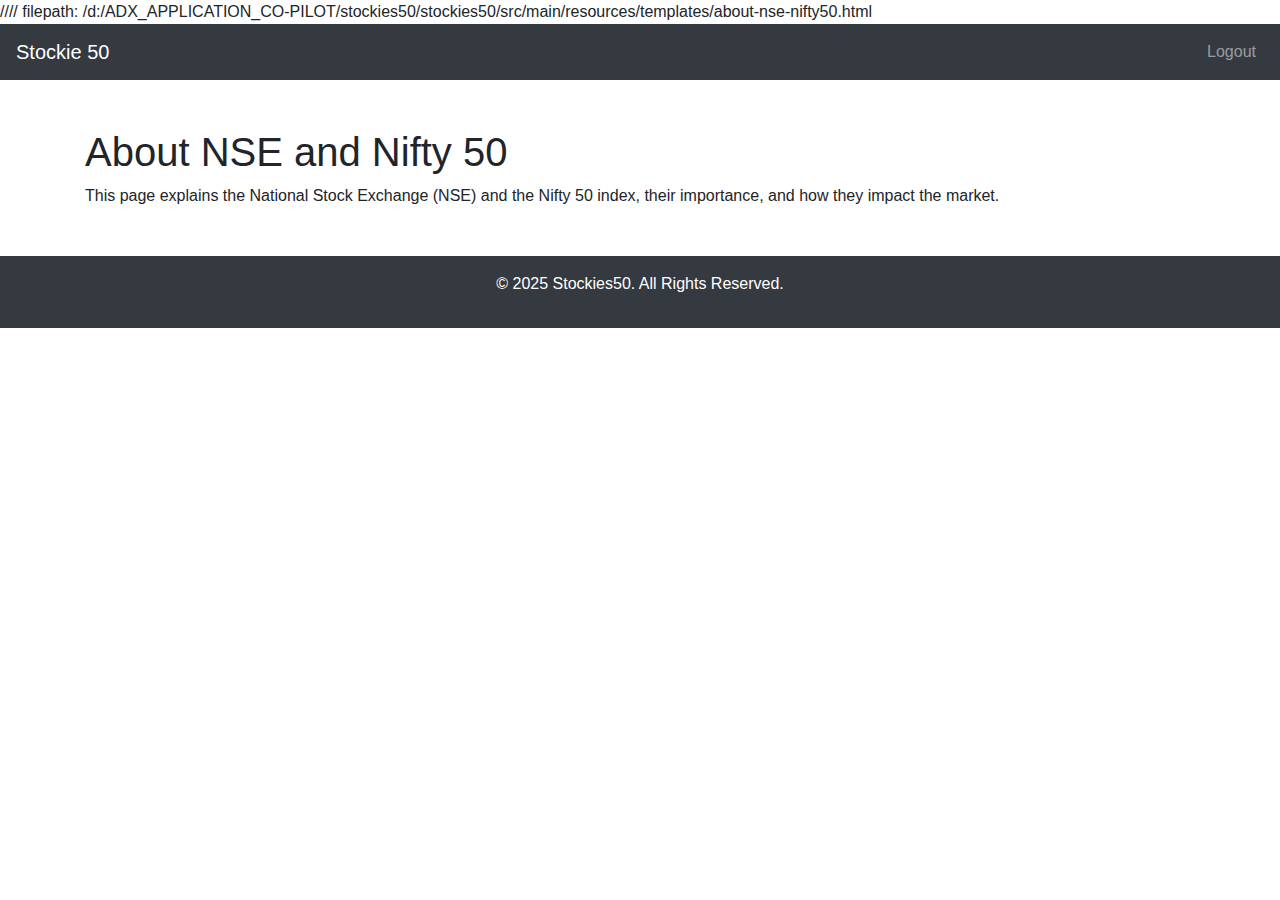
==== src/main/resources/templates/about-nse-nifty50.html @ 422b2baa "Initial Update" ====
//// filepath: /d:/ADX_APPLICATION_CO-PILOT/stockies50/stockies50/src/main/resources/templates/about-nse-nifty50.html
<!DOCTYPE html>
<html xmlns:th="http://www.thymeleaf.org">
<head>
    <meta charset="UTF-8">
    <title>About NSE and Nifty 50 - Stockie 50</title>
    <link rel="icon" th:href="@{/images/logo.png}" type="image/png"/>
    <link rel="stylesheet" href="https://stackpath.bootstrapcdn.com/bootstrap/4.5.2/css/bootstrap.min.css">
    <link rel="stylesheet" th:href="@{/css/style.css}" />
</head>
<body style="margin: 0%;">
  <!-- Navbar -->
  <nav class="navbar navbar-expand-lg navbar-dark bg-dark">
    <a class="navbar-brand" th:href="@{/results}">Stockie 50</a>
    <button class="navbar-toggler" type="button" data-toggle="collapse" 
            data-target="#navbarContent" aria-controls="navbarContent" 
            aria-expanded="false" aria-label="Toggle navigation">
        <span class="navbar-toggler-icon"></span>
    </button>
    <div class="collapse navbar-collapse" id="navbarContent">
       <ul class="navbar-nav ml-auto">
        <li class="nav-item">
            <a class="nav-link" th:href="@{/logout}">Logout</a>
        </li>
       </ul>
    </div>
  </nav>
  
  <div class="container mt-5">
      <h1>About NSE and Nifty 50</h1>
      <p>This page explains the National Stock Exchange (NSE) and the Nifty 50 index, their importance, and how they impact the market.</p>
      <!-- Add more details as desired -->
  </div>
  
  <footer class="bg-dark text-white text-center py-3 mt-5">
      <div class="container">
          <p>&copy; 2025 Stockies50. All Rights Reserved.</p>
      </div>
  </footer>
  
  <script src="https://code.jquery.com/jquery-3.5.1.slim.min.js"></script>
  <script src="https://cdn.jsdelivr.net/npm/popper.js@1.16.1/dist/umd/popper.min.js"></script>
  <script src="https://stackpath.bootstrapcdn.com/bootstrap/4.5.2/js/bootstrap.min.js"></script>
</body>
</html>
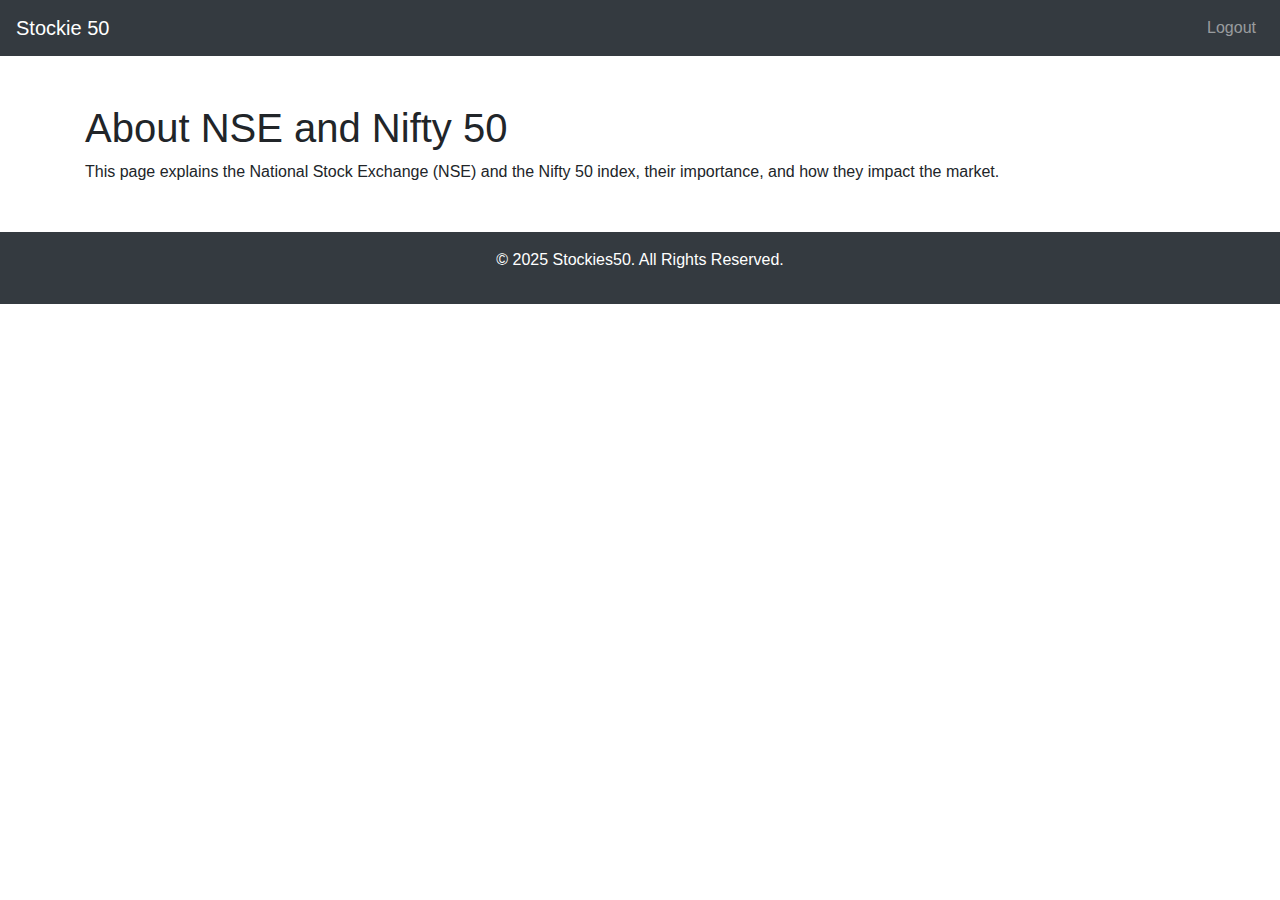
==== commit dee1c46e: "Update in Queries making it more faster" ====
--- a/src/main/resources/templates/about-nse-nifty50.html
+++ b/src/main/resources/templates/about-nse-nifty50.html
@@ -1,4 +1,3 @@
-//// filepath: /d:/ADX_APPLICATION_CO-PILOT/stockies50/stockies50/src/main/resources/templates/about-nse-nifty50.html
 <!DOCTYPE html>
 <html xmlns:th="http://www.thymeleaf.org">
 <head>
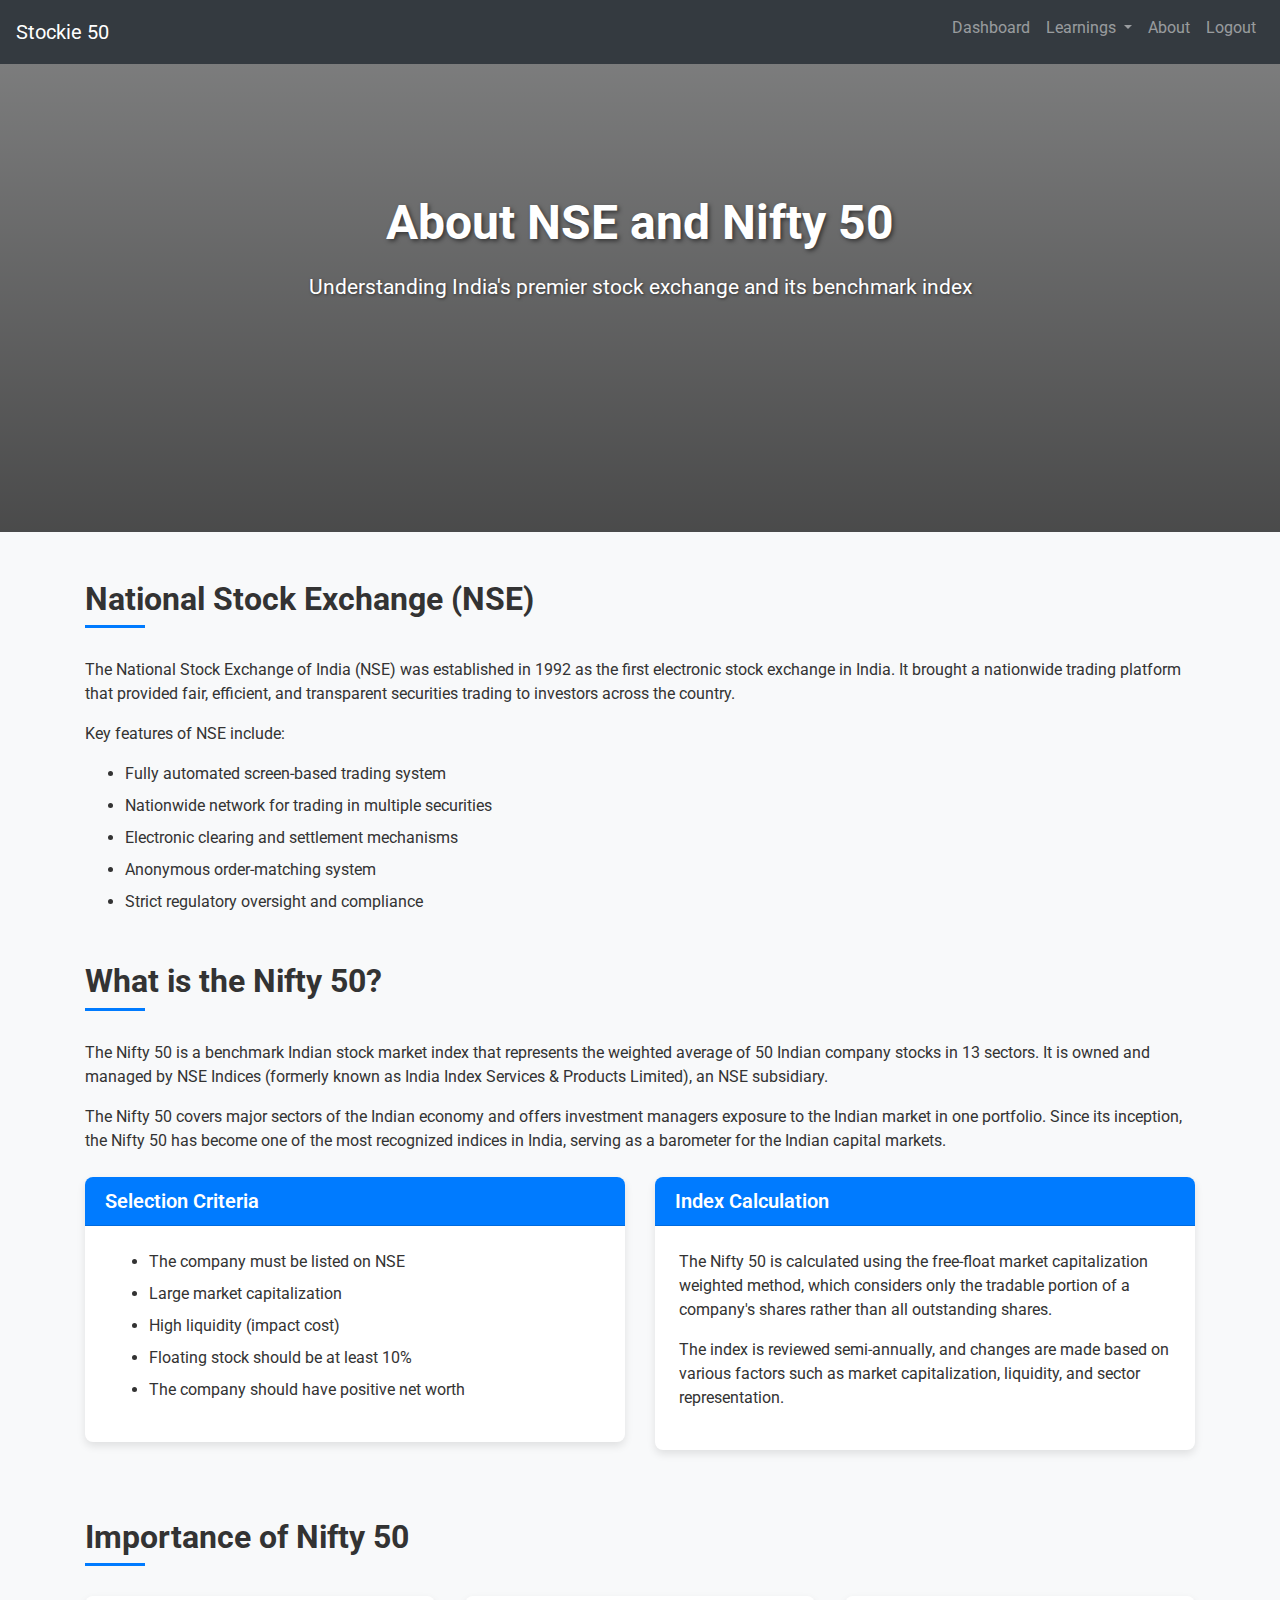
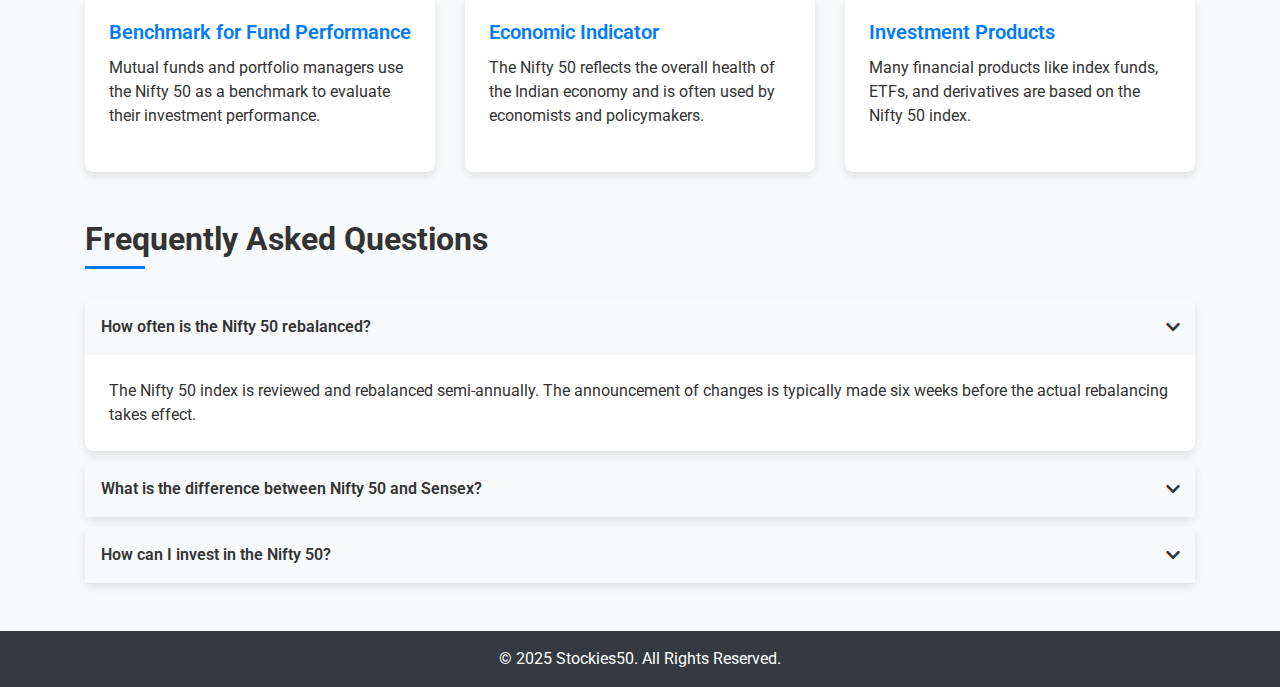
==== commit ff9b7dec: "Final Push1" ====
--- a/src/main/resources/templates/about-nse-nifty50.html
+++ b/src/main/resources/templates/about-nse-nifty50.html
@@ -1,44 +1,307 @@
 <!DOCTYPE html>
 <html xmlns:th="http://www.thymeleaf.org">
-<head>
+  <head>
     <meta charset="UTF-8">
     <title>About NSE and Nifty 50 - Stockie 50</title>
     <link rel="icon" th:href="@{/images/logo.png}" type="image/png"/>
+    <!-- Bootstrap and custom styling -->
     <link rel="stylesheet" href="https://stackpath.bootstrapcdn.com/bootstrap/4.5.2/css/bootstrap.min.css">
+    <link rel="stylesheet" href="https://cdnjs.cloudflare.com/ajax/libs/font-awesome/5.15.3/css/all.min.css">
     <link rel="stylesheet" th:href="@{/css/style.css}" />
-</head>
-<body style="margin: 0%;">
-  <!-- Navbar -->
-  <nav class="navbar navbar-expand-lg navbar-dark bg-dark">
-    <a class="navbar-brand" th:href="@{/results}">Stockie 50</a>
-    <button class="navbar-toggler" type="button" data-toggle="collapse" 
-            data-target="#navbarContent" aria-controls="navbarContent" 
-            aria-expanded="false" aria-label="Toggle navigation">
-        <span class="navbar-toggler-icon"></span>
-    </button>
-    <div class="collapse navbar-collapse" id="navbarContent">
-       <ul class="navbar-nav ml-auto">
-        <li class="nav-item">
-            <a class="nav-link" th:href="@{/logout}">Logout</a>
-        </li>
-       </ul>
+    <link href="https://fonts.googleapis.com/css?family=Roboto:400,700&display=swap" rel="stylesheet">
+    <style>
+      body {
+        font-family: 'Roboto', sans-serif;
+        background: #f8f9fa;
+        color: #333;
+      }
+      .hero-section {
+        background: linear-gradient(rgba(0,0,0,0.5), rgba(0,0,0,0.7)), url('/images/nse-banner.jpg') no-repeat center center;
+        background-size: cover;
+        padding: 130px 0; /* Increased height */
+        color: #fff;
+        text-align: center;
+        height: 52vh;
+      }
+      .hero-section h1 {
+        font-size: 3rem; /* Increased size */
+        font-weight: 700;
+        margin-bottom: 20px;
+        text-shadow: 2px 2px 4px rgba(0,0,0,0.5);
+      }
+      .hero-section p {
+        font-size: 1.3rem;
+        max-width: 800px;
+        margin: 0 auto;
+        text-shadow: 1px 1px 3px rgba(0,0,0,0.5);
+      }
+      .section-title {
+        margin-bottom: 30px;
+        font-weight: 700;
+        color: #333;
+        position: relative;
+        padding-bottom: 10px;
+      }
+      .section-title:after {
+        content: '';
+        position: absolute;
+        bottom: 0;
+        left: 0;
+        width: 60px;
+        height: 3px;
+        background: #007bff;
+      }
+      .card {
+        margin-bottom: 20px;
+        box-shadow: 0 4px 8px rgba(0,0,0,0.1);
+        transition: transform 0.3s ease, box-shadow 0.3s ease;
+        border: none;
+        border-radius: 8px;
+      }
+      .card:hover {
+        transform: translateY(-5px);
+        box-shadow: 0 6px 12px rgba(0,0,0,0.15);
+      }
+      .card-header {
+        border-radius: 8px 8px 0 0 !important;
+        font-weight: 600;
+      }
+      .card-body {
+        padding: 1.5rem;
+      }
+      .card-title {
+        color: #007bff;
+        font-weight: 600;
+      }
+      .btn-link {
+        font-weight: 600;
+        text-decoration: none;
+        color: white;
+        width: 100%;
+        text-align: left;
+      }
+      .btn-link:hover {
+        color: white;
+        text-decoration: none;
+      }
+      ul li {
+        margin-bottom: 8px;
+      }
+      .faq-card {
+        margin-bottom: 10px;
+      }
+      .faq-card .card-header {
+        padding: 0;
+        background: #f8f9fa;
+        border: none;
+      }
+      .faq-card .btn-link {
+        color: #333;
+        padding: 15px;
+      }
+      .faq-card .btn-link:hover {
+        background-color: #f1f1f1;
+      }
+      .faq-card .btn-link:after {
+        content: '\f078';
+        font-family: 'Font Awesome 5 Free';
+        position: absolute;
+        right: 15px;
+      }
+      .faq-card .btn-link[aria-expanded="true"]:after {
+        content: '\f077';
+      }
+    </style>
+  </head>
+  <body style="margin: 0%;">
+    <!-- Navbar -->
+    <nav class="navbar navbar-expand-lg navbar-dark bg-dark">
+      <a class="navbar-brand" href="/home">Stockie 50</a>
+      <div class="collapse navbar-collapse">
+         <ul class="navbar-nav ml-auto">
+            <li class="nav-item"><a class="nav-link" href="/results">Dashboard</a></li>
+            <li class="nav-item dropdown">
+               <a class="nav-link dropdown-toggle" href="#" id="dropdownLearnings" role="button" data-toggle="dropdown" aria-haspopup="true" aria-expanded="false">
+                 Learnings
+               </a>
+               <div class="dropdown-menu" aria-labelledby="dropdownLearnings">
+                  <a class="dropdown-item" href="/about-stock-market">About Stock market</a>
+                  <a class="dropdown-item" href="/about-nse-nifty50">About NSE and Nifty 50</a>
+                  <a class="dropdown-item" href="/about-technical-indicators">About Technical indicators and adx</a>
+               </div>
+            </li>
+            <li class="nav-item"><a class="nav-link" href="/about">About</a></li>
+            <li class="nav-item"><a class="nav-link" href="/logout">Logout</a></li>
+         </ul>
+      </div>
+   </nav>
+    
+    <!-- Hero Section -->
+    <div class="hero-section">
+      <div class="container">
+        <h1>About NSE and Nifty 50</h1>
+        <p>Understanding India's premier stock exchange and its benchmark index</p>
+      </div>
     </div>
-  </nav>
-  
-  <div class="container mt-5">
-      <h1>About NSE and Nifty 50</h1>
-      <p>This page explains the National Stock Exchange (NSE) and the Nifty 50 index, their importance, and how they impact the market.</p>
-      <!-- Add more details as desired -->
-  </div>
-  
-  <footer class="bg-dark text-white text-center py-3 mt-5">
+    
+    <!-- Main Content -->
+    <div class="container my-5">
+      <!-- NSE Overview -->
+      <section class="mb-5">
+        <h2 class="section-title">National Stock Exchange (NSE)</h2>
+        <p>
+          The National Stock Exchange of India (NSE) was established in 1992 as the first electronic stock exchange in India. It brought a nationwide trading platform that provided fair, efficient, and transparent securities trading to investors across the country.
+        </p>
+        <p>
+          Key features of NSE include:
+        </p>
+        <ul>
+          <li>Fully automated screen-based trading system</li>
+          <li>Nationwide network for trading in multiple securities</li>
+          <li>Electronic clearing and settlement mechanisms</li>
+          <li>Anonymous order-matching system</li>
+          <li>Strict regulatory oversight and compliance</li>
+        </ul>
+      </section>
+      
+      <!-- Nifty 50 Overview -->
+      <section class="mb-5">
+        <h2 class="section-title">What is the Nifty 50?</h2>
+        <p>
+          The Nifty 50 is a benchmark Indian stock market index that represents the weighted average of 50 Indian company stocks in 13 sectors. It is owned and managed by NSE Indices (formerly known as India Index Services & Products Limited), an NSE subsidiary.
+        </p>
+        <p>
+          The Nifty 50 covers major sectors of the Indian economy and offers investment managers exposure to the Indian market in one portfolio. Since its inception, the Nifty 50 has become one of the most recognized indices in India, serving as a barometer for the Indian capital markets.
+        </p>
+        
+        <div class="row mt-4">
+          <div class="col-md-6">
+            <div class="card">
+              <div class="card-header bg-primary text-white">
+                <h5 class="card-title mb-0" style="color: #fff;">Selection Criteria</h5>
+              </div>
+              <div class="card-body">
+                <ul>
+                  <li>The company must be listed on NSE</li>
+                  <li>Large market capitalization</li>
+                  <li>High liquidity (impact cost)</li>
+                  <li>Floating stock should be at least 10%</li>
+                  <li>The company should have positive net worth</li>
+                </ul>
+              </div>
+            </div>
+          </div>
+          <div class="col-md-6">
+            <div class="card">
+              <div class="card-header bg-primary text-white">
+                <h5 class="card-title mb-0" style="color: #fff;">Index Calculation</h5>
+              </div>
+              <div class="card-body">
+                <p>The Nifty 50 is calculated using the free-float market capitalization weighted method, which considers only the tradable portion of a company's shares rather than all outstanding shares.</p>
+                <p>The index is reviewed semi-annually, and changes are made based on various factors such as market capitalization, liquidity, and sector representation.</p>
+              </div>
+            </div>
+          </div>
+        </div>
+      </section>
+      
+      <!-- Significance -->
+      <section class="mb-5">
+        <h2 class="section-title">Importance of Nifty 50</h2>
+        <div class="row">
+          <div class="col-md-4">
+            <div class="card h-100">
+              <div class="card-body">
+                <h5 class="card-title">Benchmark for Fund Performance</h5>
+                <p class="card-text">
+                  Mutual funds and portfolio managers use the Nifty 50 as a benchmark to evaluate their investment performance.
+                </p>
+              </div>
+            </div>
+          </div>
+          <div class="col-md-4">
+            <div class="card h-100">
+              <div class="card-body">
+                <h5 class="card-title">Economic Indicator</h5>
+                <p class="card-text">
+                  The Nifty 50 reflects the overall health of the Indian economy and is often used by economists and policymakers.
+                </p>
+              </div>
+            </div>
+          </div>
+          <div class="col-md-4">
+            <div class="card h-100">
+              <div class="card-body">
+                <h5 class="card-title">Investment Products</h5>
+                <p class="card-text">
+                  Many financial products like index funds, ETFs, and derivatives are based on the Nifty 50 index.
+                </p>
+              </div>
+            </div>
+          </div>
+        </div>
+      </section>
+      
+      <!-- FAQ Section -->
+      <section>
+        <h2 class="section-title">Frequently Asked Questions</h2>
+        <div id="faqAccordion">
+          <div class="card faq-card">
+            <div class="card-header" id="headingOne">
+              <h5 class="mb-0">
+                <button class="btn btn-link" data-toggle="collapse" data-target="#collapseOne">
+                  How often is the Nifty 50 rebalanced?
+                </button>
+              </h5>
+            </div>
+            <div id="collapseOne" class="collapse show" aria-labelledby="headingOne" data-parent="#faqAccordion">
+              <div class="card-body">
+                The Nifty 50 index is reviewed and rebalanced semi-annually. The announcement of changes is typically made six weeks before the actual rebalancing takes effect.
+              </div>
+            </div>
+          </div>
+          <div class="card faq-card">
+            <div class="card-header" id="headingTwo">
+              <h5 class="mb-0">
+                <button class="btn btn-link collapsed" data-toggle="collapse" data-target="#collapseTwo">
+                  What is the difference between Nifty 50 and Sensex?
+                </button>
+              </h5>
+            </div>
+            <div id="collapseTwo" class="collapse" aria-labelledby="headingTwo" data-parent="#faqAccordion">
+              <div class="card-body">
+                While both are benchmark indices for the Indian stock market, Nifty 50 comprises 50 stocks listed on the NSE, whereas Sensex includes 30 stocks listed on the Bombay Stock Exchange (BSE). Nifty 50 typically provides broader market coverage.
+              </div>
+            </div>
+          </div>
+          <div class="card faq-card">
+            <div class="card-header" id="headingThree">
+              <h5 class="mb-0">
+                <button class="btn btn-link collapsed" data-toggle="collapse" data-target="#collapseThree">
+                  How can I invest in the Nifty 50?
+                </button>
+              </h5>
+            </div>
+            <div id="collapseThree" class="collapse" aria-labelledby="headingThree" data-parent="#faqAccordion">
+              <div class="card-body">
+                You can invest in the Nifty 50 through index funds, Exchange Traded Funds (ETFs), futures and options, or by creating your own portfolio of the constituent stocks in the same proportion as the index.
+              </div>
+            </div>
+          </div>
+        </div>
+      </section>
+    </div>
+    
+    <!-- Footer -->
+    <footer class="bg-dark text-white text-center py-3">
       <div class="container">
-          <p>&copy; 2025 Stockies50. All Rights Reserved.</p>
+        <p class="mb-0">&copy; 2025 Stockies50. All Rights Reserved.</p>
       </div>
-  </footer>
-  
-  <script src="https://code.jquery.com/jquery-3.5.1.slim.min.js"></script>
-  <script src="https://cdn.jsdelivr.net/npm/popper.js@1.16.1/dist/umd/popper.min.js"></script>
-  <script src="https://stackpath.bootstrapcdn.com/bootstrap/4.5.2/js/bootstrap.min.js"></script>
-</body>
+    </footer>
+    
+    <!-- Scripts -->
+    <script src="https://code.jquery.com/jquery-3.5.1.slim.min.js"></script>
+    <script src="https://cdn.jsdelivr.net/npm/popper.js@1.16.1/dist/umd/popper.min.js"></script>
+    <script src="https://stackpath.bootstrapcdn.com/bootstrap/4.5.2/js/bootstrap.min.js"></script>
+  </body>
 </html>